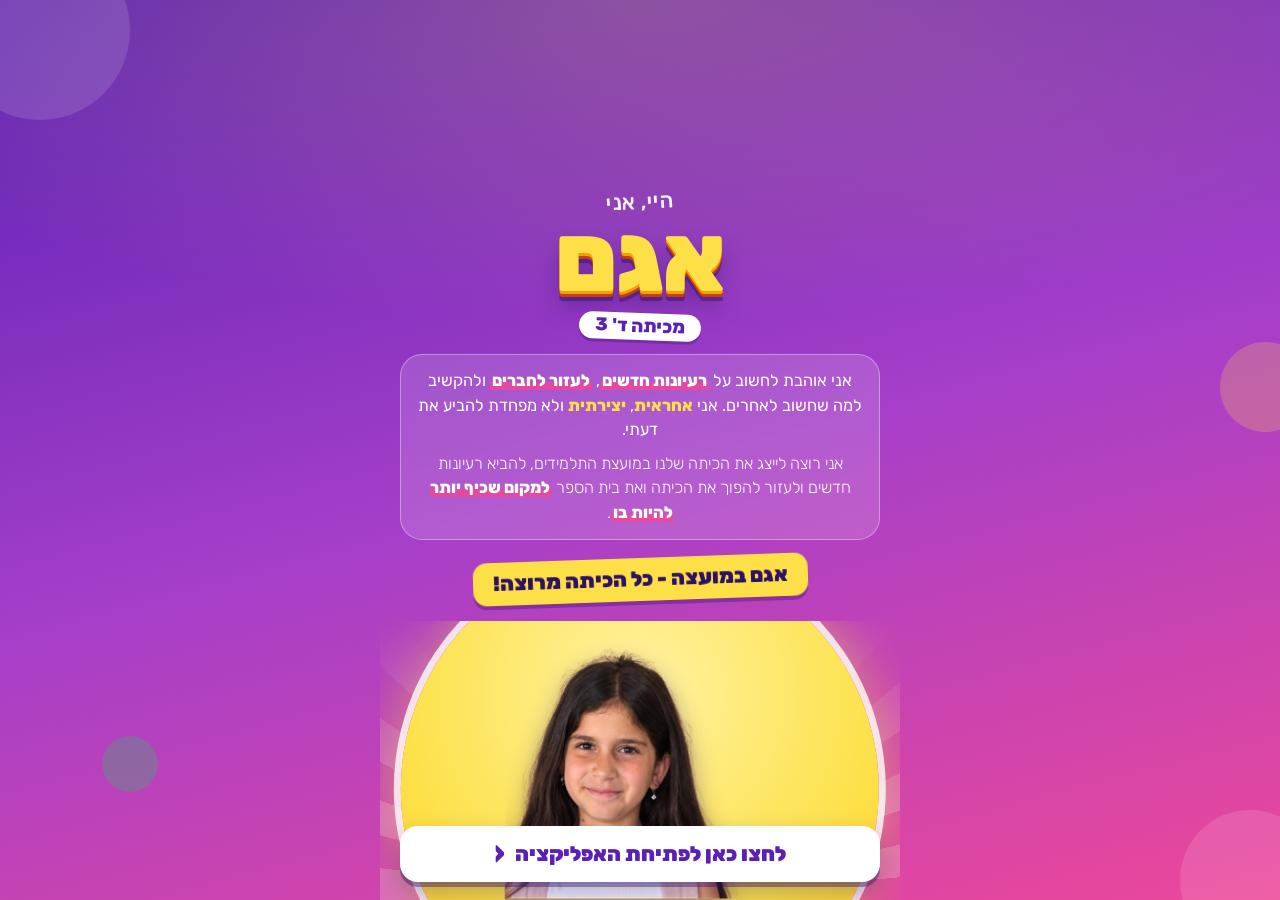
==== index.html @ 52e527fc "Intro screen with Agam's photo rising like a sun, bio text and open button; quiz: correct promise an" ====
<!doctype html>
<html lang="he" dir="rtl">
<head>
  <meta charset="utf-8">
  <meta name="viewport" content="width=device-width, initial-scale=1, viewport-fit=cover">
  <meta name="theme-color" content="#6d28d9">
  <title>אגם למועצה</title>
  <link rel="manifest" href="manifest.webmanifest">
  <link rel="icon" href="icons/icon-192.png">
  <link rel="apple-touch-icon" href="icons/apple-touch-icon.png">
  <link rel="preload" href="fonts/Rubik-subset.woff2" as="font" type="font/woff2" crossorigin>
  <meta name="apple-mobile-web-app-capable" content="yes">
  <meta name="mobile-web-app-capable" content="yes">
  <meta name="apple-mobile-web-app-title" content="אגם למועצה">
  <meta name="apple-mobile-web-app-status-bar-style" content="default">
  <link rel="stylesheet" href="css/style.css">
</head>
<body class="app">
  <canvas id="confetti" aria-hidden="true"></canvas>

  <section id="screen-intro" class="screen intro" hidden>
    <span class="bit b1"></span><span class="bit b2"></span><span class="bit b3"></span><span class="bit b4"></span>
    <div class="intro-inner">
      <h1 class="intro-title">
        <span class="hi">היי, אני</span>
        <span class="name">אגם</span>
        <span class="grade">מכיתה ד' 3</span>
      </h1>

      <div class="intro-card">
        <p>אני אוהבת לחשוב על <mark>רעיונות חדשים</mark>, <mark>לעזור לחברים</mark> ולהקשיב למה שחשוב לאחרים. אני <b>אחראית</b>, <b>יצירתית</b> ולא מפחדת להביע את דעתי.</p>
        <p>אני רוצה לייצג את הכיתה שלנו במועצת התלמידים, להביא רעיונות חדשים ולעזור להפוך את הכיתה ואת בית הספר <mark>למקום שכיף יותר להיות בו</mark>.</p>
      </div>

      <p class="intro-slogan">אגם במועצה - כל הכיתה מרוצה!</p>

      <div class="intro-stage">
        <img src="img/agam-cutout.png" alt="אגם" width="345" height="306">
        <a id="intro-go" class="intro-btn" href="#home">לחצו כאן לפתיחת האפליקציה</a>
      </div>
    </div>
  </section>

  <div id="screen-home" class="screen home">
  <header class="hero">
    <button id="mute" class="icon-btn" type="button" aria-label="צלילים" aria-pressed="false"></button>
    <img class="logo" src="img/agam-badge.png" width="140" height="140" alt="אגם">
    <h1>אגם למועצה!</h1>
    <p class="tagline">כל הכיתה מרוצה</p>
    <p class="class-name">ד3 יסמין</p>
  </header>


  <main class="home-main">
    <section class="card countdown" aria-live="polite">
      <div id="count-num" class="count-num">…</div>
      <div class="count-text">
        <div id="count-big" class="count-big"></div>
        <div id="count-small" class="count-small"></div>
      </div>
    </section>

    <nav class="menu" aria-label="תפריט">
      <a class="menu-btn m-green" href="game.html">
        <span class="tile t-green" data-icon="dice"></span>
        <span class="menu-title">משחק</span>
        <span class="menu-sub">גשם של רעיונות</span>
      </a>
      <a class="menu-btn m-yellow" href="#platform">
        <span class="tile t-yellow" data-icon="flag"></span>
        <span class="menu-title">התוכנית</span>
        <span class="menu-sub">מה אגם מבטיחה</span>
      </a>
      <a class="menu-btn m-purple" href="#quiz">
        <span class="tile t-purple" data-icon="target"></span>
        <span class="menu-title">חידון</span>
        <span class="menu-sub">כמה מכירים את אגם?</span>
      </a>
      <a class="menu-btn m-pink" href="#ideas">
        <span class="tile t-pink" data-icon="mail"></span>
        <span class="menu-title">הצעות</span>
        <span class="menu-sub">קופסת ההצעות</span>
      </a>
    </nav>

    <p id="install-text" class="install-hint"></p>
  </main>
  </div>

  <section id="screen-platform" class="screen" hidden>
    <div class="app-bar">
      <a class="back-btn" href="#home" aria-label="חזרה"></a>
      <h2>התוכנית של אגם</h2>
    </div>
    <div class="screen-body">
      <p class="hint center">יותר כיף, יותר רעיונות, יותר ביחד</p>
      <ul id="promises" class="promises"></ul>
    </div>
  </section>

  <section id="screen-quiz" class="screen" hidden>
    <div class="app-bar">
      <a class="back-btn" href="#home" aria-label="חזרה"></a>
      <h2>כמה מכירים את אגם?</h2>
    </div>
    <div class="screen-body">
      <div class="card"><div id="quiz"></div></div>
    </div>
  </section>

  <section id="screen-ideas" class="screen" hidden>
    <div class="app-bar">
      <a class="back-btn" href="#home" aria-label="חזרה"></a>
      <h2>קופסת ההצעות</h2>
    </div>
    <div class="screen-body">
      <div class="card" id="idea-box">
        <p class="hint">מה אגם תעשה בשבילך אם תיבחר?</p>

        <label class="label" for="idea-text">ההצעה שלך</label>
        <textarea id="idea-text" class="field" rows="3" maxlength="100" placeholder="כתבו כאן הצעה קצרה…"></textarea>

        <label class="label" for="idea-name">השם שלך (לא חובה)</label>
        <input id="idea-name" class="field" type="text" maxlength="20" autocomplete="off" placeholder="למשל: נועה">

        <button id="drop" class="btn btn-block" type="button">שימו בקופסה!</button>
      </div>

      <div class="card" id="saved-card" hidden>
        <div class="sec-head">
          <span class="tile t-green" data-icon="check"></span>
          <div>
            <h2>ההצעות שבקופסה</h2>
            <p class="hint">לחצו על חץ השליחה כדי לשלוח לאגם בוואטסאפ</p>
          </div>
        </div>
        <ul id="saved" class="saved"></ul>
      </div>
    </div>
  </section>

  <div id="toast" class="toast" role="status" aria-live="polite"></div>

  <script type="module" src="js/app.js"></script>
</body>
</html>
---- css/style.css ----
@font-face {
  font-family: "Rubik";
  src: url("../fonts/Rubik-subset.woff2") format("woff2");
  font-weight: 300 900;
  font-display: swap;
}

:root {
  --purple: #7c3aed;
  --purple-dark: #5b21b6;
  --purple-deep: #4c1d95;
  --pink: #ec4899;
  --yellow: #fde047;
  --green: #16a34a;
  --ink: #2e1065;
  --muted: #6b5b95;
  --bg: #f7f3ff;
  --card: #ffffff;
  --line: #e7dcfb;
  --soft: #f3ecff;
  --radius: 24px;
  --gap: 16px;
}

* { box-sizing: border-box; -webkit-tap-highlight-color: transparent; }

html, body { margin: 0; }
[hidden] { display: none !important; }

body {
  background: var(--bg);
  color: var(--ink);
  font-family: "Rubik", system-ui, -apple-system, "Segoe UI", "Arial Hebrew", Arial, sans-serif;
  font-size: 17px;
  line-height: 1.45;
  padding-bottom: env(safe-area-inset-bottom);
}

:focus-visible { outline: 3px solid var(--pink); outline-offset: 2px; }

#confetti {
  position: fixed;
  inset: 0;
  width: 100%;
  height: 100%;
  pointer-events: none;
  z-index: 50;
}

/* ---------- Hero ---------- */
.hero {
  position: relative;
  overflow: hidden;
  text-align: center;
  color: #fff;
  background: linear-gradient(155deg, #6d28d9 0%, #a63fc9 55%, #ec4899 100%);
  padding: calc(env(safe-area-inset-top) + 2.2dvh) 16px 3.2dvh;
  border-radius: 0 0 40px 40px;
}
.hero::before, .hero::after {
  content: "";
  position: absolute;
  border-radius: 50%;
  background: rgba(255, 255, 255, .1);
  pointer-events: none;
}
.hero::before { width: 220px; height: 220px; top: -80px; inset-inline-end: -60px; }
.hero::after { width: 140px; height: 140px; bottom: -50px; inset-inline-start: -40px; }
.hero > * { position: relative; z-index: 1; }

.logo {
  width: clamp(64px, 17dvh, 160px);
  height: clamp(64px, 17dvh, 160px);
  filter: drop-shadow(0 8px 14px rgba(46, 16, 101, .35));
  animation: bob 3s ease-in-out infinite;
}
@keyframes bob { 50% { transform: translateY(-6px); } }

.hero h1 { margin: 1dvh 0 0; font-size: clamp(1.8rem, 5.2dvh, 2.8rem); line-height: 1.1; font-weight: 900; letter-spacing: -.5px; text-shadow: 0 3px 0 rgba(46, 16, 101, .25); }
.tagline {
  display: inline-block;
  margin: 1dvh 0 0;
  padding: .5dvh 18px;
  border-radius: 99px;
  background: var(--yellow);
  color: var(--ink);
  font-size: clamp(.95rem, 2.6dvh, 1.3rem);
  font-weight: 800;
  box-shadow: 0 3px 0 rgba(46, 16, 101, .25);
}
.class-name { margin: 1dvh 0 0; font-size: clamp(.9rem, 2.2dvh, 1.1rem); font-weight: 600; opacity: .95; letter-spacing: .3px; }

.icon-btn {
  position: absolute;
  top: calc(env(safe-area-inset-top) + 12px);
  inset-inline-start: 12px;
  z-index: 2;
  display: grid;
  place-items: center;
  width: 48px; height: 48px;
  padding: 0;
  border: 0; border-radius: 50%;
  background: rgba(255, 255, 255, .2);
  color: #fff;
  cursor: pointer;
}

/* ---------- Layout + cards ---------- */
main { max-width: 560px; margin: 0 auto; padding: var(--gap); display: grid; gap: var(--gap); }

.card {
  background: var(--card);
  border: 1.5px solid var(--line);
  border-radius: var(--radius);
  padding: 20px 18px;
  box-shadow: 0 10px 26px rgba(109, 40, 217, .08);
}

.sec-head { display: flex; align-items: center; gap: 12px; margin-bottom: 14px; }
.sec-head h2 { margin: 0; font-size: 1.2rem; font-weight: 800; line-height: 1.2; }
.hint { margin: 2px 0 0; font-size: .92rem; color: var(--muted); }
.hint.center { text-align: center; }

.tile {
  flex: none;
  display: grid;
  place-items: center;
  width: 48px; height: 48px;
  border-radius: 15px;
  color: #fff;
}
.t-purple { background: linear-gradient(135deg, #8b5cf6, #6d28d9); }
.t-pink { background: linear-gradient(135deg, #f472b6, #db2777); }
.t-green { background: linear-gradient(135deg, #4ade80, #16a34a); }
.t-yellow { background: linear-gradient(135deg, #fde047, #f59e0b); color: var(--ink); }

/* ---------- Countdown ---------- */
.countdown { display: flex; align-items: center; gap: 16px; padding: 16px 18px; }
.count-num {
  flex: none;
  display: grid;
  place-items: center;
  min-width: 84px; height: 84px;
  padding: 0 10px;
  border-radius: 22px;
  background: linear-gradient(135deg, #fde047, #fbbf24);
  color: var(--ink);
  font-size: 2.6rem;
  font-weight: 900;
  box-shadow: 0 5px 0 #d97706;
}
.count-big { font-size: 1.3rem; font-weight: 800; line-height: 1.2; }
.count-small { margin-top: 2px; color: var(--muted); font-weight: 500; }

/* ---------- Platform ---------- */
.promises { list-style: none; margin: 0; padding: 0; display: grid; gap: 12px; counter-reset: p; }
.promises li {
  display: flex;
  gap: 12px;
  padding: 14px 12px;
  border: 1.5px solid var(--line);
  border-radius: 18px;
  background: #fcfaff;
}
.promises .tile { width: 44px; height: 44px; border-radius: 14px; }
.promises h3 { margin: 0; font-size: 1.05rem; font-weight: 800; line-height: 1.25; }
.promises p { margin: 3px 0 0; font-size: .95rem; color: var(--muted); }
.promise-cta {
  display: inline-flex;
  align-items: center;
  min-height: 48px;
  margin-top: 6px;
  padding: 0 18px;
  border: 0;
  border-radius: 99px;
  background: var(--soft);
  color: var(--purple-dark);
  font: inherit;
  font-weight: 700;
  cursor: pointer;
}

/* ---------- Forms + buttons ---------- */
.label { display: block; margin: 14px 0 6px; font-weight: 700; font-size: .95rem; }

.field {
  width: 100%;
  min-height: 52px;
  padding: 12px 14px;
  border: 2px solid var(--line);
  border-radius: 16px;
  background: #fcfaff;
  color: var(--ink);
  font: inherit;
}
.field::placeholder { color: #a99bcc; }
.field:focus { outline: none; border-color: var(--purple); background: #fff; box-shadow: 0 0 0 4px rgba(124, 58, 237, .15); }
textarea.field { resize: vertical; }

.btn {
  display: inline-flex;
  align-items: center;
  justify-content: center;
  gap: 8px;
  min-height: 52px;
  padding: 10px 20px;
  border: 0;
  border-radius: 16px;
  background: linear-gradient(180deg, #8b5cf6, var(--purple));
  color: #fff;
  font: inherit;
  font-weight: 700;
  cursor: pointer;
  box-shadow: 0 4px 0 var(--purple-deep);
  transition: transform .08s, box-shadow .08s;
}
a.btn { text-decoration: none; }
.btn svg { width: 22px; height: 22px; flex: none; }
.btn:active { transform: translateY(3px); box-shadow: 0 1px 0 var(--purple-deep); }
.btn-block { width: 100%; margin-top: 18px; font-size: 1.15rem; }
.btn-wa { background: linear-gradient(180deg, #22c55e, var(--green)); box-shadow: 0 4px 0 #166534; }
.btn-wa:active { box-shadow: 0 1px 0 #166534; }
.btn-light { background: var(--soft); color: var(--purple-dark); box-shadow: 0 4px 0 #d8c8f7; }
.btn-light:active { box-shadow: 0 1px 0 #d8c8f7; }
.btn.pop { animation: pop .4s ease; }
@keyframes pop { 40% { transform: scale(1.04); } }

.actions { display: flex; flex-wrap: wrap; gap: 10px; margin-top: 16px; }
.actions .btn { flex: 1 1 130px; }
.actions .btn-wa { flex-basis: 100%; order: -1; }

/* ---------- Quiz ---------- */
.big-emoji { text-align: center; font-size: 4rem; line-height: 1.2; }

.step-label { text-align: center; font-size: .9rem; font-weight: 600; color: var(--muted); }
.progress { display: flex; gap: 6px; margin: 8px 0 18px; }
.seg { flex: 1; height: 8px; border-radius: 99px; background: #ece4fb; }
.seg.done { background: var(--purple); }
.seg.now { background: var(--pink); }

.q-text { font-size: 1.35rem; font-weight: 800; text-align: center; line-height: 1.3; margin: 0 0 16px; }

.answers { display: grid; grid-template-columns: 1fr 1fr; gap: 10px; }
.answer {
  display: flex;
  flex-direction: column;
  align-items: center;
  justify-content: center;
  gap: 4px;
  min-height: 104px;
  padding: 10px 8px;
  border: 2px solid var(--line);
  border-radius: 20px;
  background: #fcfaff;
  color: var(--ink);
  font: inherit;
  cursor: pointer;
  transition: transform .1s, background .15s, border-color .15s;
}
.answer:active:not(:disabled) { transform: scale(.96); border-color: var(--purple); }
.answer-emoji { font-size: 2.2rem; line-height: 1.1; }
.answer-text { font-size: .98rem; font-weight: 700; line-height: 1.2; text-align: center; }
.answer:disabled { cursor: default; }
.answer:disabled:not(.right):not(.wrong):not(.picked) { opacity: .55; }
.answer.right { background: #dcfce7; border-color: #16a34a; color: #14532d; }
.answer.wrong { background: #fee2e2; border-color: #dc2626; color: #7f1d1d; }
.answer.picked { background: var(--soft); border-color: var(--purple); color: var(--purple-dark); }

/* ---------- Saved suggestions ---------- */
.saved { list-style: none; margin: 0; padding: 0; display: grid; gap: 10px; }
.saved li {
  display: flex;
  align-items: center;
  gap: 8px;
  padding: 10px 12px;
  border: 1.5px solid var(--line);
  border-radius: 16px;
  background: #fcfaff;
}
.saved .txt { flex: 1; font-weight: 600; overflow-wrap: anywhere; }
.sent-tag {
  display: inline-block;
  margin-inline-start: 8px;
  padding: 1px 10px;
  border-radius: 99px;
  background: #dcfce7;
  color: #166534;
  font-size: .78rem;
  font-weight: 700;
  vertical-align: middle;
}
.row-btn {
  display: grid;
  place-items: center;
  flex: none;
  width: 48px; height: 48px;
  padding: 0;
  border: 1.5px solid var(--line);
  border-radius: 14px;
  background: #fff;
  color: var(--muted);
  cursor: pointer;
}
.row-btn.send { color: var(--green); }
.row-btn:active { background: var(--soft); }


.toast {
  position: fixed;
  bottom: calc(env(safe-area-inset-bottom) + 20px);
  left: 50%;
  width: max-content;
  max-width: calc(100% - 32px);
  transform: translate(-50%, 30px);
  background: var(--ink);
  color: #fff;
  padding: 12px 20px;
  border-radius: 99px;
  font-weight: 600;
  text-align: center;
  opacity: 0;
  pointer-events: none;
  transition: .25s;
  z-index: 60;
}
.toast.show { opacity: 1; transform: translate(-50%, 0); }

@media (prefers-reduced-motion: reduce) {
  .logo, .btn.pop { animation: none; }
  * { transition: none !important; }
}

/* ---------- App screens ---------- */
#screen-home, #screen-platform, #screen-quiz, #screen-ideas { min-height: 100dvh; display: flex; flex-direction: column; }
.screen.home { position: fixed; inset: 0; min-height: 0; overflow: hidden; }
body.app { padding-bottom: 0; }
html:has(body.app) { overscroll-behavior: none; }
.app .screen-body { padding-bottom: calc(env(safe-area-inset-bottom) + var(--gap)); }
.screen.home .hero { flex: none; }
.home-main { flex: 1; min-height: 0; display: flex; flex-direction: column; width: 100%; max-width: 640px; margin: 0 auto; gap: 2dvh; padding: 2dvh var(--gap) calc(env(safe-area-inset-bottom) + 2dvh); }
.home-main .countdown { flex: none; padding: 1.5dvh 18px; }
.home-main .count-num { min-width: clamp(56px, 10dvh, 96px); height: clamp(56px, 10dvh, 96px); font-size: clamp(1.8rem, 5.5dvh, 3rem); }
.home-main .count-big { font-size: clamp(1.05rem, 2.8dvh, 1.5rem); }
.home-main .count-small { font-size: clamp(.85rem, 2.1dvh, 1.1rem); }

.menu { flex: 1; min-height: 0; display: grid; grid-template-columns: 1fr 1fr; grid-auto-rows: minmax(0, 1fr); gap: 2dvh var(--gap); }
.menu-btn {
  display: flex;
  flex-direction: column;
  align-items: center;
  justify-content: center;
  gap: 0;
  min-height: 0;
  padding: 6px;
  container-type: size;
  overflow: hidden;
  border-radius: var(--radius);
  background: var(--card);
  border: 2px solid var(--line);
  color: var(--ink);
  text-align: center;
  text-decoration: none;
  box-shadow: 0 6px 0 var(--line);
  transition: transform .08s, box-shadow .08s;
}
.menu-btn:active { transform: translateY(5px); box-shadow: 0 1px 0 var(--line); }
.menu-btn .tile { width: min(42cqh, 70cqw); height: min(42cqh, 70cqw); border-radius: 22%; margin-bottom: 3cqh; }
.menu-btn .tile svg { width: 55%; height: 55%; }
.menu-title { font-size: min(18cqh, 1.6rem); font-weight: 900; line-height: 1.1; }
.menu-sub { margin-top: 1.5cqh; font-size: min(11cqh, .95rem); color: var(--muted); font-weight: 500; }
.install-hint { flex: none; margin: 0; text-align: center; font-size: clamp(.72rem, 1.8dvh, .9rem); color: var(--muted); }
.install-hint:empty { display: none; }

.app-bar {
  position: sticky;
  top: 0;
  z-index: 5;
  display: flex;
  align-items: center;
  gap: 12px;
  padding: calc(env(safe-area-inset-top) + 10px) 14px 12px;
  background: linear-gradient(155deg, #6d28d9, #a63fc9);
  color: #fff;
  border-radius: 0 0 24px 24px;
}
.app-bar h2 { margin: 0; font-size: 1.25rem; font-weight: 800; }
.back-btn {
  display: grid;
  place-items: center;
  flex: none;
  width: 48px; height: 48px;
  border-radius: 50%;
  background: rgba(255, 255, 255, .22);
  color: #fff;
  text-decoration: none;
  font-size: 1.6rem;
  font-weight: 700;
}
.back-btn::before { content: "→"; }
.back-btn:active { background: rgba(255, 255, 255, .4); }
.screen-body { width: 100%; max-width: 560px; margin: 0 auto; padding: var(--gap); display: grid; gap: var(--gap); align-content: start; }

/* טלפון על הצד: אגם בצד אחד, התפריט בצד השני */
@media (orientation: landscape) and (max-height: 560px) {
  .screen.home { flex-direction: row; }
  .screen.home .hero {
    flex: 0 0 38%;
    display: flex;
    flex-direction: column;
    align-items: center;
    justify-content: center;
    padding: calc(env(safe-area-inset-top) + 1dvh) 12px 1dvh;
    border-radius: 40px 0 0 40px;
  }
  .screen.home .logo { width: clamp(64px, 38dvh, 160px); height: clamp(64px, 38dvh, 160px); }
  .home-main { max-width: none; flex: 1; padding-inline: var(--gap); }
}

/* ---------- Intro ---------- */
.intro {
  position: fixed;
  inset: 0;
  display: block;
  overflow: hidden;
  color: #fff;
  background:
    radial-gradient(120% 60% at 50% 0%, rgba(253, 224, 71, .22), transparent 60%),
    linear-gradient(165deg, #5b21b6 0%, #a63fc9 52%, #ec4899 100%);
}
.intro .bit { position: absolute; border-radius: 50%; background: rgba(255, 255, 255, .12); pointer-events: none; animation: drift 9s ease-in-out infinite; }
.intro .b1 { width: 180px; height: 180px; top: -60px; inset-inline-end: -50px; }
.intro .b2 { width: 90px; height: 90px; top: 38%; inset-inline-start: -30px; animation-delay: -3s; background: rgba(253, 224, 71, .22); }
.intro .b3 { width: 56px; height: 56px; bottom: 12%; inset-inline-end: 8%; animation-delay: -5s; background: rgba(34, 197, 94, .28); }
.intro .b4 { width: 140px; height: 140px; bottom: -50px; inset-inline-start: -40px; animation-delay: -1s; }
@keyframes drift { 50% { transform: translateY(-14px) scale(1.05); } }

.intro-inner {
  position: relative;
  height: 100%;
  overflow-y: auto;
  max-width: 520px;
  margin: 0 auto;
  padding: calc(env(safe-area-inset-top) + 2dvh) 20px 0;
  display: flex;
  flex-direction: column;
  align-items: center;
  gap: 1.6dvh;
  text-align: center;
}
.intro-inner > :first-child { margin-top: auto; }
.intro-inner > :last-child { margin-bottom: 0; }
.intro-inner > * { animation: rise .7s cubic-bezier(.2, .9, .3, 1) both; }
.intro-title { animation-delay: .15s; }
.intro-card { animation-delay: .3s; }
.intro-slogan { animation-delay: .45s; }
.intro-stage { animation-delay: .6s; }
@keyframes rise { from { opacity: 0; transform: translateY(18px); } }

.intro-title { margin: 0; display: grid; justify-items: center; line-height: 1; }
.intro-title .hi { font-size: clamp(1rem, 2.8dvh, 1.35rem); font-weight: 500; letter-spacing: .5px; opacity: .95; transform: rotate(-3deg); }
.intro-title .name {
  font-size: clamp(3.4rem, 11dvh, 6rem);
  font-weight: 900;
  line-height: .95;
  color: var(--yellow);
  letter-spacing: -2px;
  text-shadow: 0 3px 0 #f59e0b, 0 6px 0 #c2410c, 0 10px 0 rgba(46, 16, 101, .45), 0 16px 22px rgba(46, 16, 101, .35);
  animation: pop-in .9s cubic-bezier(.2, 1.6, .4, 1) .2s both;
}
@keyframes pop-in { from { opacity: 0; transform: scale(.5) rotate(-8deg); } }
.intro-title .grade {
  margin-top: 1dvh;
  padding: .45dvh 16px;
  border-radius: 99px;
  background: #fff;
  color: var(--purple-dark);
  font-size: clamp(.9rem, 2.4dvh, 1.15rem);
  font-weight: 800;
  transform: rotate(2deg);
  box-shadow: 0 3px 0 rgba(46, 16, 101, .3);
}

.intro-card {
  padding: 1.6dvh 16px;
  border-radius: 22px;
  background: rgba(255, 255, 255, .15);
  border: 1.5px solid rgba(255, 255, 255, .35);
  backdrop-filter: blur(6px);
  -webkit-backdrop-filter: blur(6px);
}
.intro-card p { margin: 0; font-size: clamp(.82rem, 2.15dvh, 1.02rem); line-height: 1.5; font-weight: 400; }
.intro-card p + p { margin-top: 1dvh; font-weight: 300; }
.intro-card b { font-weight: 800; color: var(--yellow); }
.intro-card mark {
  color: #fff;
  font-weight: 800;
  background: linear-gradient(transparent 58%, rgba(236, 72, 153, .85) 58%);
  padding: 0 2px;
}

.intro-slogan {
  margin: .4dvh 0 0;
  padding: 1dvh 20px;
  background: var(--yellow);
  color: var(--ink);
  font-size: clamp(.95rem, 2.3dvh, 1.3rem);
  font-weight: 900;
  line-height: 1.2;
  text-wrap: balance;
  border-radius: 14px;
  transform: rotate(-2deg);
  box-shadow: 0 4px 0 rgba(46, 16, 101, .35);
}

.intro-stage {
  position: relative;
  flex: none;
  width: calc(100% + 40px);
  height: clamp(170px, 31dvh, 300px);
  margin-top: .6dvh;
  overflow: hidden;
}
/* קרני שמש שפורשות מאחורי אגם */
.intro-stage::before {
  content: "";
  position: absolute;
  inset: 0;
  background: repeating-conic-gradient(from -90deg at 50% 100%, rgba(255, 255, 255, .2) 0 7deg, transparent 7deg 14deg);
  -webkit-mask: linear-gradient(to top, #000 30%, transparent);
  mask: linear-gradient(to top, #000 30%, transparent);
  pointer-events: none;
}
/* השמש עולה מקצה המסך */
.intro-stage::after {
  content: "";
  position: absolute;
  left: 50%;
  bottom: -46%;
  width: min(92%, 120dvh);
  aspect-ratio: 1;
  transform: translateX(-50%);
  border-radius: 50%;
  background: radial-gradient(circle at 50% 30%, #fff3a3, #fde047 60%, #fbbf24);
  box-shadow: 0 0 0 7px rgba(255, 255, 255, .8), 0 0 60px rgba(253, 224, 71, .6);
  pointer-events: none;
}
.intro-stage img {
  position: absolute;
  z-index: 1;
  left: 50%;
  bottom: 0;
  height: 100%;
  width: auto;
  transform: translateX(-50%);
  clip-path: inset(0 0 0 7%);
  filter: drop-shadow(0 8px 12px rgba(46, 16, 101, .4));
}

.intro-btn {
  position: absolute;
  z-index: 2;
  inset-inline: 20px;
  bottom: calc(env(safe-area-inset-bottom) + 2dvh);
  display: flex;
  align-items: center;
  justify-content: center;
  min-height: 56px;
  padding: 10px 20px;
  border-radius: 18px;
  background: #fff;
  color: var(--purple-dark);
  font-size: clamp(1.05rem, 2.8dvh, 1.3rem);
  font-weight: 900;
  text-decoration: none;
  box-shadow: 0 5px 0 rgba(46, 16, 101, .4), 0 12px 24px rgba(46, 16, 101, .3);
  transition: transform .08s, box-shadow .08s;
}
.intro-btn::after { content: "‹"; margin-inline-start: 10px; font-size: 1.5em; line-height: 1; animation: nudge 1.2s ease-in-out infinite; }
@keyframes nudge { 50% { transform: translateX(-6px); } }
.intro-btn:active { transform: translateY(4px); box-shadow: 0 1px 0 rgba(46, 16, 101, .4); }

@media (prefers-reduced-motion: reduce) {
  .intro .bit, .intro-btn::after, .intro-inner > *, .intro-title .name { animation: none; }
}
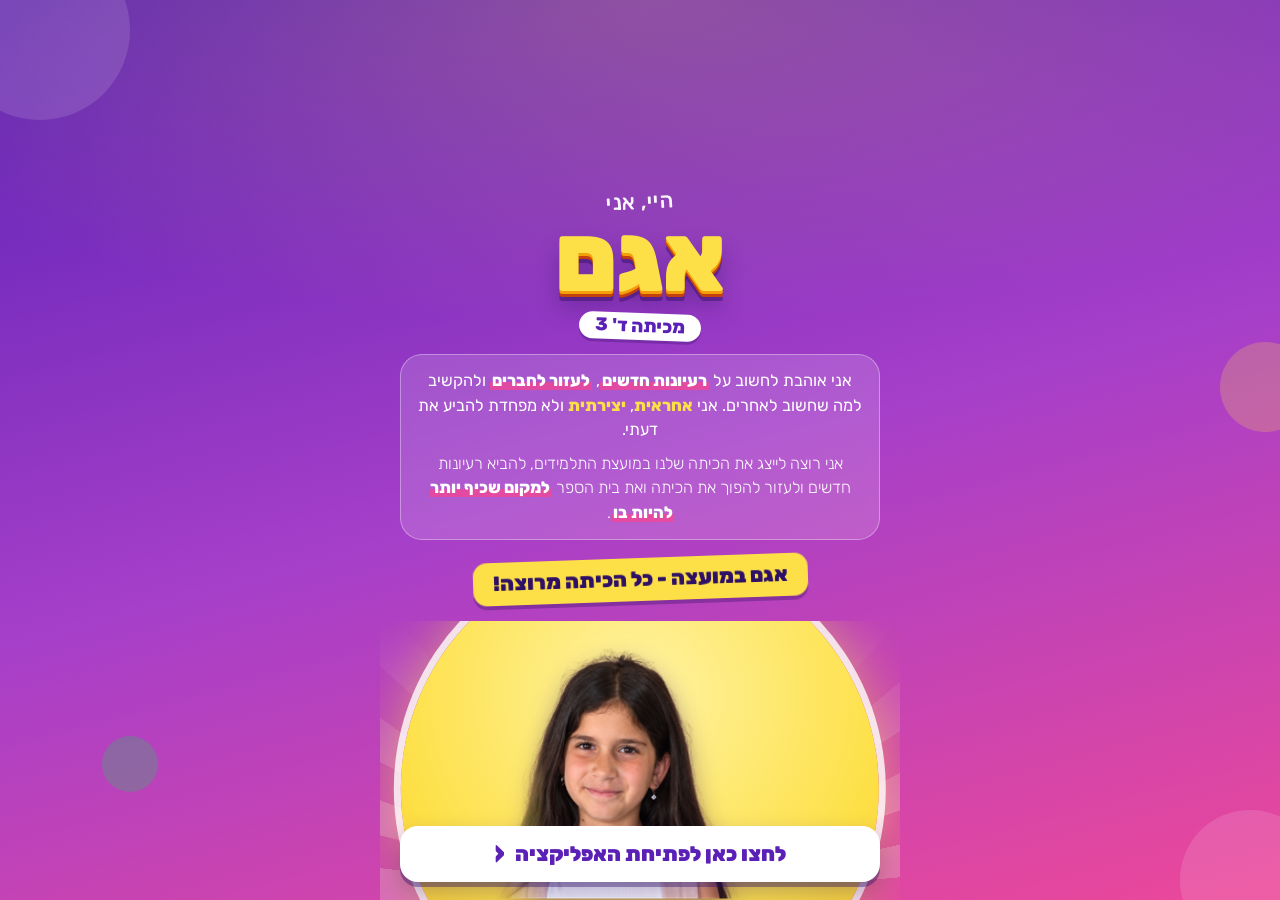
==== commit 0336b217: "Quiz: Agam rises from the bottom with sun and a speech bubble that reacts to answers; soften photo e" ====
--- a/index.html
+++ b/index.html
@@ -106,6 +106,10 @@
     <div class="screen-body">
       <div class="card"><div id="quiz"></div></div>
     </div>
+    <div class="peek-stage">
+      <p id="quiz-bubble" class="bubble">בהצלחה! 💜</p>
+      <img src="img/agam-cutout.png" alt="" width="345" height="306">
+    </div>
   </section>
 
   <section id="screen-ideas" class="screen" hidden>
--- a/css/style.css
+++ b/css/style.css
@@ -521,7 +521,7 @@
   overflow: hidden;
 }
 /* קרני שמש שפורשות מאחורי אגם */
-.intro-stage::before {
+.intro-stage::before, .peek-stage::before {
   content: "";
   position: absolute;
   inset: 0;
@@ -531,7 +531,7 @@
   pointer-events: none;
 }
 /* השמש עולה מקצה המסך */
-.intro-stage::after {
+.intro-stage::after, .peek-stage::after {
   content: "";
   position: absolute;
   left: 50%;
@@ -544,7 +544,7 @@
   box-shadow: 0 0 0 7px rgba(255, 255, 255, .8), 0 0 60px rgba(253, 224, 71, .6);
   pointer-events: none;
 }
-.intro-stage img {
+.intro-stage img, .peek-stage img {
   position: absolute;
   z-index: 1;
   left: 50%;
@@ -552,7 +552,8 @@
   height: 100%;
   width: auto;
   transform: translateX(-50%);
-  clip-path: inset(0 0 0 7%);
+  -webkit-mask-image: linear-gradient(to right, transparent 4%, #000 20%);
+  mask-image: linear-gradient(to right, transparent 4%, #000 20%);
   filter: drop-shadow(0 8px 12px rgba(46, 16, 101, .4));
 }
 
@@ -582,3 +583,51 @@
 @media (prefers-reduced-motion: reduce) {
   .intro .bit, .intro-btn::after, .intro-inner > *, .intro-title .name { animation: none; }
 }
+
+/* ---------- אגם מציצה מתחתית החידון ---------- */
+#screen-quiz .screen-body { flex: none; }
+.peek-stage {
+  position: relative;
+  flex: none;
+  width: 100%;
+  height: clamp(130px, 22dvh, 230px);
+  margin-top: auto;
+  overflow: hidden;
+  pointer-events: none;
+}
+.bubble {
+  position: absolute;
+  z-index: 3;
+  top: 10%;
+  inset-inline-end: 6%;
+  max-width: 44%;
+  margin: 0;
+  padding: 8px 14px;
+  border-radius: 18px;
+  background: #fff;
+  color: var(--purple-dark);
+  font-size: clamp(.9rem, 2.3dvh, 1.1rem);
+  font-weight: 800;
+  line-height: 1.2;
+  text-align: center;
+  transform: rotate(-3deg);
+  box-shadow: 0 4px 0 rgba(46, 16, 101, .25);
+}
+.bubble::after {
+  content: "";
+  position: absolute;
+  bottom: -9px;
+  inset-inline-start: 24%;
+  border: 9px solid transparent;
+  border-bottom: 0;
+  border-top-color: #fff;
+}
+.bubble.say { animation: say .45s cubic-bezier(.2, 1.6, .4, 1); }
+@keyframes say { from { transform: rotate(-3deg) scale(.6); opacity: 0; } }
+@media (prefers-reduced-motion: reduce) { .bubble.say { animation: none; } }
+
+/* החידון: שמש בגודל יחסי לגובה, וקרניים סגולות על רקע בהיר */
+.peek-stage::after { bottom: -70%; width: auto; height: 160%; }
+.peek-stage::before {
+  background: repeating-conic-gradient(from -90deg at 50% 100%, rgba(124, 58, 237, .13) 0 7deg, transparent 7deg 14deg);
+}
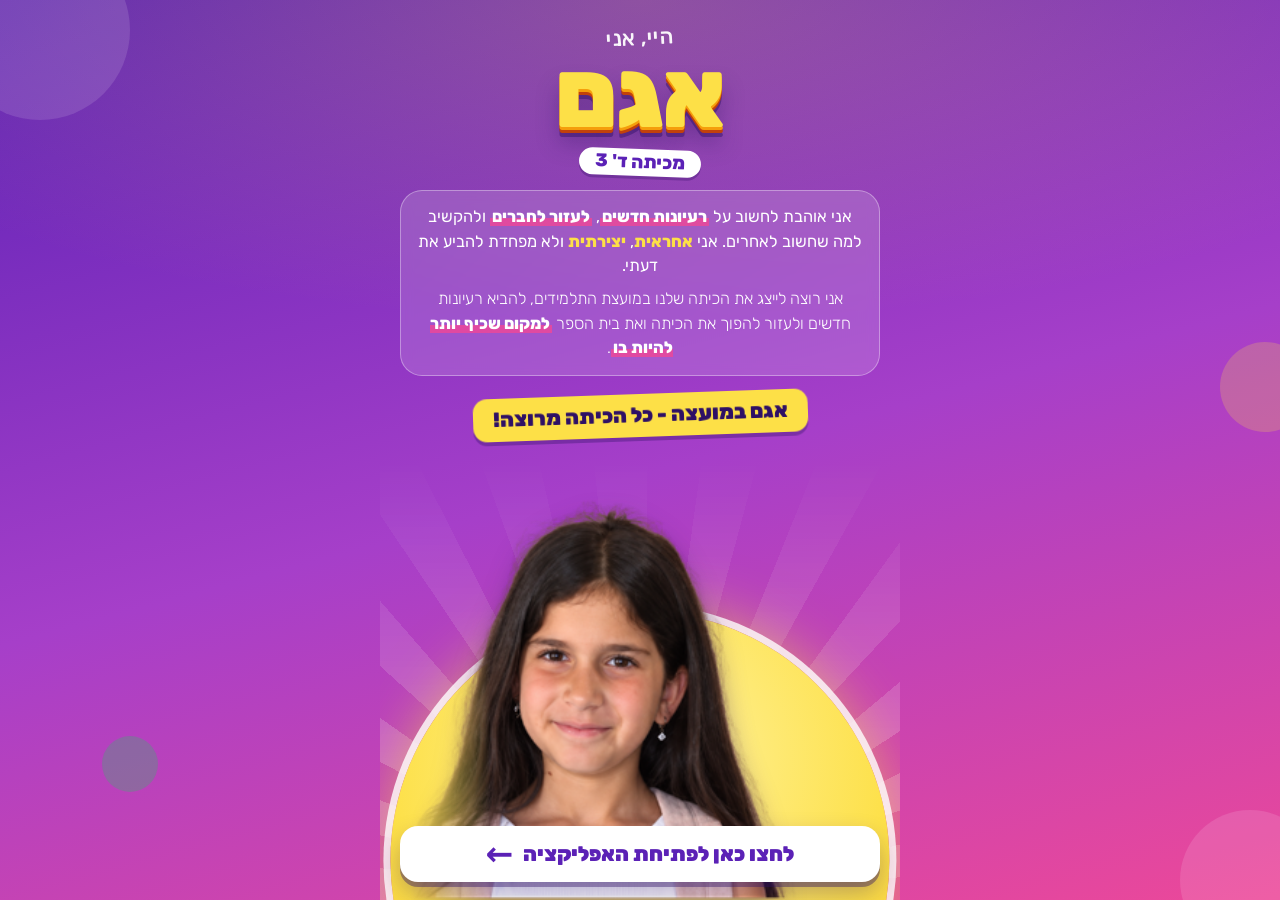
==== commit 382a2973: "Platform: accordions closed by default with an animated 'tap to open' banner, colorful cards and wig" ====
--- a/index.html
+++ b/index.html
@@ -63,8 +63,8 @@
     <nav class="menu" aria-label="תפריט">
       <a class="menu-btn m-green" href="game.html">
         <span class="tile t-green" data-icon="dice"></span>
-        <span class="menu-title">משחק</span>
-        <span class="menu-sub">גשם של רעיונות</span>
+        <span class="menu-title">משחקים</span>
+        <span class="menu-sub">בחרו משחק</span>
       </a>
       <a class="menu-btn m-yellow" href="#platform">
         <span class="tile t-yellow" data-icon="flag"></span>
@@ -93,8 +93,14 @@
       <h2>התוכנית של אגם</h2>
     </div>
     <div class="screen-body">
-      <p class="hint center">יותר כיף, יותר רעיונות, יותר ביחד</p>
-      <ul id="promises" class="promises"></ul>
+      <p id="platform-intro" class="platform-intro"></p>
+      <div id="platform-hint" class="tap-hint" aria-hidden="true">
+        <span class="finger">👇</span>
+        <span class="tap-text">לחצו לפתיחה</span>
+        <span class="finger f2">👇</span>
+        <i class="tsp t1">✨</i><i class="tsp t2">⭐</i><i class="tsp t3">✨</i>
+      </div>
+      <div id="promises" class="cats all-closed"></div>
     </div>
   </section>
 
@@ -117,27 +123,26 @@
       <a class="back-btn" href="#home" aria-label="חזרה"></a>
       <h2>קופסת ההצעות</h2>
     </div>
-    <div class="screen-body">
-      <div class="card" id="idea-box">
-        <p class="hint">מה אגם תעשה בשבילך אם תיבחר?</p>
+    <div class="ideas-body">
+      <div class="idea-hero">
+        <i class="note n1"></i><i class="note n2"></i><i class="note n3"></i><i class="note n4"></i><i class="note n5"></i><i class="note n6"></i>
+        <div id="idea-pic" class="idea-pic">
+          <i class="glow"></i>
+          <img src="img/agam-ideas.webp" alt="אגם מחזיקה קופסת רעיונות" width="900" height="733">
+          <span class="sp s1">✨</span><span class="sp s2">⭐</span><span class="sp s3">✨</span><span class="sp s4">💡</span><span class="sp s5">⭐</span>
+        </div>
+      </div>
 
-        <label class="label" for="idea-text">ההצעה שלך</label>
-        <textarea id="idea-text" class="field" rows="3" maxlength="100" placeholder="כתבו כאן הצעה קצרה…"></textarea>
-
-        <label class="label" for="idea-name">השם שלך (לא חובה)</label>
-        <input id="idea-name" class="field" type="text" maxlength="20" autocomplete="off" placeholder="למשל: נועה">
-
+      <div class="card idea-form" id="idea-box">
+        <label class="sr-only" for="idea-text">ההצעה שלך</label>
+        <textarea id="idea-text" class="field" rows="2" maxlength="100" placeholder="מה אגם תעשה בשבילך אם תיבחר? כתבו רעיון קצר…"></textarea>
+        <label class="sr-only" for="idea-name">השם שלך (לא חובה)</label>
+        <input id="idea-name" class="field" type="text" maxlength="20" autocomplete="off" placeholder="השם שלך (לא חובה)">
         <button id="drop" class="btn btn-block" type="button">שימו בקופסה!</button>
       </div>
 
-      <div class="card" id="saved-card" hidden>
-        <div class="sec-head">
-          <span class="tile t-green" data-icon="check"></span>
-          <div>
-            <h2>ההצעות שבקופסה</h2>
-            <p class="hint">לחצו על חץ השליחה כדי לשלוח לאגם בוואטסאפ</p>
-          </div>
-        </div>
+      <div class="card idea-saved" id="saved-card" hidden>
+        <p class="saved-title">ההצעות שבקופסה <small>(חץ = שליחה לאגם בוואטסאפ)</small></p>
         <ul id="saved" class="saved"></ul>
       </div>
     </div>
--- a/css/style.css
+++ b/css/style.css
@@ -440,15 +440,14 @@
   overflow-y: auto;
   max-width: 520px;
   margin: 0 auto;
-  padding: calc(env(safe-area-inset-top) + 2dvh) 20px 0;
+  padding: calc(env(safe-area-inset-top) + 3dvh) 20px 0;
   display: flex;
   flex-direction: column;
   align-items: center;
+  justify-content: space-between;
   gap: 1.6dvh;
   text-align: center;
 }
-.intro-inner > :first-child { margin-top: auto; }
-.intro-inner > :last-child { margin-bottom: 0; }
 .intro-inner > * { animation: rise .7s cubic-bezier(.2, .9, .3, 1) both; }
 .intro-title { animation-delay: .15s; }
 .intro-card { animation-delay: .3s; }
@@ -514,11 +513,12 @@
 
 .intro-stage {
   position: relative;
-  flex: none;
+  flex: 1 1 clamp(170px, 31dvh, 300px);
   width: calc(100% + 40px);
-  height: clamp(170px, 31dvh, 300px);
+  max-height: min(88vw, 460px); /* עד הגובה שבו התמונה עדיין נכנסת לרוחב */
   margin-top: .6dvh;
   overflow: hidden;
+  container-type: size;
 }
 /* קרני שמש שפורשות מאחורי אגם */
 .intro-stage::before, .peek-stage::before {
@@ -576,7 +576,7 @@
   box-shadow: 0 5px 0 rgba(46, 16, 101, .4), 0 12px 24px rgba(46, 16, 101, .3);
   transition: transform .08s, box-shadow .08s;
 }
-.intro-btn::after { content: "‹"; margin-inline-start: 10px; font-size: 1.5em; line-height: 1; animation: nudge 1.2s ease-in-out infinite; }
+.intro-btn::after { content: "\2190"; margin-inline-start: 10px; font-size: 1.6em; font-weight: 900; line-height: 1; animation: nudge 1.2s ease-in-out infinite; }
 @keyframes nudge { 50% { transform: translateX(-6px); } }
 .intro-btn:active { transform: translateY(4px); box-shadow: 0 1px 0 rgba(46, 16, 101, .4); }
 
@@ -631,3 +631,226 @@
 .peek-stage::before {
   background: repeating-conic-gradient(from -90deg at 50% 100%, rgba(124, 58, 237, .13) 0 7deg, transparent 7deg 14deg);
 }
+
+/* ---------- המצע ---------- */
+.platform-intro { margin: 0; padding: 14px 16px; border-radius: 20px; background: var(--soft); color: var(--purple-dark); font-weight: 600; line-height: 1.5; text-align: center; }
+.cats { display: grid; gap: 12px; }
+.cat { background: var(--card); border: 1.5px solid var(--line); border-radius: 22px; box-shadow: 0 8px 20px rgba(109, 40, 217, .07); overflow: hidden; }
+.cat summary { display: flex; align-items: center; gap: 12px; min-height: 64px; padding: 10px 14px; cursor: pointer; list-style: none; }
+.cat summary::-webkit-details-marker { display: none; }
+.cat summary::after { content: "›"; margin-inline-start: auto; font-size: 1.8rem; line-height: 1; color: var(--muted); transform: rotate(-90deg); transition: transform .2s; }
+.cat[open] summary::after { transform: rotate(90deg); }
+.cat .tile { font-size: 1.5rem; }
+.cat-name { font-size: 1.1rem; font-weight: 800; line-height: 1.2; }
+.cat-body { padding: 2px 16px 16px; }
+.cat-body h3 { margin: 12px 0 0; font-size: 1.02rem; font-weight: 800; color: var(--purple-dark); }
+.cat-body p { margin: 3px 0 0; font-size: .96rem; line-height: 1.5; color: var(--ink); }
+.cat-body .cat-note { margin-top: 12px; padding-top: 10px; border-top: 1.5px dashed var(--line); color: var(--muted); font-weight: 500; }
+
+/* ---------- קופסת ההצעות: אגם עם הקופסה, ממלא את המסך ---------- */
+.sr-only { position: absolute; width: 1px; height: 1px; overflow: hidden; clip-path: inset(50%); white-space: nowrap; }
+
+#screen-ideas { position: fixed; inset: 0; min-height: 0; overflow: hidden; }
+.ideas-body {
+  flex: 1;
+  min-height: 0;
+  width: 100%;
+  max-width: 560px;
+  margin: 0 auto;
+  display: flex;
+  flex-direction: column;
+  gap: 1.4dvh;
+  padding: 1dvh 16px calc(env(safe-area-inset-bottom) + 1.4dvh);
+  overflow-y: auto;
+}
+
+.idea-hero {
+  position: relative;
+  flex: 1 1 0;
+  min-height: 120px;
+  container-type: size;
+  display: grid;
+  place-items: end center;
+  overflow: hidden;
+  border-radius: 26px;
+  background: radial-gradient(70% 80% at 62% 62%, #fff3a3 0%, #fde68a 38%, rgba(253, 230, 138, 0) 72%), linear-gradient(180deg, #f3e8ff, #fde7f3);
+}
+/* פתקי רעיונות צבעוניים שמרחפים ברקע */
+.idea-hero .note {
+  position: absolute;
+  width: 5.5cqw; height: 6.6cqw;
+  border-radius: 3px;
+  opacity: .85;
+  animation: float-note 7s ease-in-out infinite;
+}
+.note.n1 { left: 6%; top: 14%; background: #fde047; --r: -14deg; }
+.note.n2 { left: 18%; top: 62%; background: #f9a8d4; --r: 10deg; animation-delay: -2s; }
+.note.n3 { left: 3%; top: 38%; background: #7dd3fc; --r: 18deg; animation-delay: -4s; }
+.note.n4 { right: 5%; top: 12%; background: #86efac; --r: -8deg; animation-delay: -1s; }
+.note.n5 { right: 14%; top: 8%; background: #c4b5fd; --r: 22deg; animation-delay: -3s; }
+.note.n6 { right: 3%; top: 55%; background: #fdba74; --r: -20deg; animation-delay: -5s; }
+@keyframes float-note { 50% { transform: translateY(-12px) rotate(var(--r)); } }
+
+.idea-pic {
+  position: relative;
+  height: min(100cqh, calc(100cqw * 733 / 900));
+  aspect-ratio: 900 / 733;
+  container-type: size;
+  transform-origin: 70% 100%;
+  animation: pic-in .9s cubic-bezier(.2, 1.3, .4, 1) both;
+}
+@keyframes pic-in { from { opacity: 0; transform: translateY(40px) scale(.9); } }
+.idea-pic > img {
+  position: absolute;
+  inset: 0;
+  width: 100%; height: 100%;
+  display: block;
+  filter: drop-shadow(0 10px 14px rgba(76, 29, 149, .3));
+  animation: pic-float 4.2s ease-in-out 1s infinite;
+}
+@keyframes pic-float { 50% { transform: translateY(-1.6cqh) rotate(.4deg); } }
+.idea-pic.bump { animation: bump .6s cubic-bezier(.2, 1.6, .4, 1); }
+@keyframes bump { 35% { transform: scale(1.06) rotate(-1.2deg); } 70% { transform: scale(.985); } }
+
+/* זוהר של הנורה על הקופסה */
+.idea-pic .glow {
+  position: absolute;
+  left: 80.5%; top: 70.3%;
+  width: 24cqw; height: 24cqw;
+  transform: translate(-50%, -50%);
+  border-radius: 50%;
+  background: radial-gradient(circle, rgba(253, 224, 71, .95), rgba(253, 224, 71, 0) 68%);
+  animation: glow 2.4s ease-in-out infinite;
+  pointer-events: none;
+}
+@keyframes glow { 0%, 100% { opacity: .15; transform: translate(-50%, -50%) scale(.8); } 50% { opacity: .8; transform: translate(-50%, -50%) scale(1.15); } }
+
+/* נצנוצים סביב הקופסה */
+.idea-pic .sp { position: absolute; font-size: 7cqw; line-height: 1; transform: translate(-50%, -50%); animation: twinkle 2.2s ease-in-out infinite; pointer-events: none; }
+.sp.s1 { left: 55%; top: 45%; }
+.sp.s2 { left: 94%; top: 45%; animation-delay: -.7s; }
+.sp.s3 { left: 84%; top: 36%; animation-delay: -1.3s; }
+.sp.s4 { left: 49%; top: 84%; font-size: 6cqw; animation-delay: -.4s; }
+.sp.s5 { left: 89%; top: 88%; font-size: 6cqw; animation-delay: -1.7s; }
+@keyframes twinkle { 0%, 100% { opacity: .25; transform: translate(-50%, -50%) scale(.6) rotate(0); } 50% { opacity: 1; transform: translate(-50%, -50%) scale(1.15) rotate(18deg); } }
+
+.idea-pic .burst { position: absolute; font-size: 7cqw; line-height: 1; pointer-events: none; z-index: 3; }
+
+.fly-note {
+  position: fixed;
+  left: 0; top: 0;
+  z-index: 70;
+  max-width: 70vw;
+  padding: 8px 14px;
+  border-radius: 6px;
+  background: linear-gradient(135deg, #fef08a, #fde047);
+  color: var(--ink);
+  font-weight: 800;
+  font-size: .95rem;
+  box-shadow: 0 6px 14px rgba(76, 29, 149, .35);
+  pointer-events: none;
+  white-space: nowrap;
+}
+
+.idea-form { flex: none; display: grid; gap: 1dvh; padding: 12px 14px; }
+.idea-form .field { min-height: 48px; padding: 10px 14px; }
+.idea-form textarea.field { resize: none; }
+.idea-form .btn-block { margin: .4dvh 0 0; min-height: clamp(48px, 6.6dvh, 58px); }
+
+.idea-saved { flex: none; max-height: 22dvh; overflow-y: auto; padding: 10px 12px; }
+.saved-title { margin: 0 0 8px; font-weight: 800; }
+.saved-title small { font-weight: 500; color: var(--muted); font-size: .8rem; }
+
+@media (orientation: landscape) and (max-height: 560px) {
+  .ideas-body { display: grid; grid-template-columns: 1fr 1fr; grid-template-rows: 1fr auto; align-items: stretch; column-gap: 16px; }
+  .idea-hero { grid-row: 1 / -1; grid-column: 1; }
+  .idea-form { grid-column: 2; align-self: center; }
+  .idea-saved { grid-column: 2; max-height: 30dvh; }
+}
+
+@media (prefers-reduced-motion: reduce) {
+  .idea-hero .note, .idea-pic, .idea-pic > img, .idea-pic .glow, .idea-pic .sp { animation: none; }
+  .idea-pic .glow { opacity: .5; }
+}
+
+/* עמוד הפתיחה: השמש גדלה יחד עם אזור התמונה (חצי עיגול שעולה מהקצה התחתון) */
+.intro-stage::after {
+  width: min(96cqw, 150cqh);
+  bottom: calc(min(96cqw, 150cqh) * -0.42);
+}
+
+/* ---------- המצע: כרטיסים סגורים עם הזמנה ללחוץ ---------- */
+#screen-platform { position: fixed; inset: 0; min-height: 0; overflow: hidden; }
+#screen-platform .screen-body {
+  flex: 1;
+  min-height: 0;
+  overflow-y: auto;
+  gap: 1.6dvh;
+  padding-top: 1.4dvh;
+  padding-bottom: calc(env(safe-area-inset-bottom) + 2dvh);
+}
+.platform-intro { padding: 1.3dvh 14px; font-size: clamp(.82rem, 1.95dvh, 1rem); line-height: 1.45; }
+
+.tap-hint {
+  position: relative;
+  display: flex;
+  align-items: center;
+  justify-content: center;
+  gap: 10px;
+  padding: 1.2dvh 16px;
+  border-radius: 22px;
+  color: #fff;
+  background: linear-gradient(100deg, #f59e0b, #ec4899 55%, #8b5cf6);
+  background-size: 200% 100%;
+  box-shadow: 0 5px 0 rgba(91, 33, 182, .35), 0 10px 22px rgba(236, 72, 153, .3);
+  transform: rotate(-1.5deg);
+  animation: hint-in .7s cubic-bezier(.2, 1.5, .4, 1) both, shimmer 4s linear infinite;
+  transition: opacity .3s, transform .3s, max-height .3s, padding .3s, margin .3s;
+  max-height: 120px;
+  overflow: visible;
+}
+@keyframes hint-in { from { opacity: 0; transform: scale(.6) rotate(-6deg); } }
+@keyframes shimmer { to { background-position: -200% 0; } }
+.tap-hint .tap-text { font-size: clamp(1.25rem, 3.6dvh, 1.7rem); font-weight: 900; letter-spacing: .3px; text-shadow: 0 2px 0 rgba(91, 33, 182, .35); }
+.tap-hint .finger { font-size: clamp(1.4rem, 3.6dvh, 2rem); animation: poke 1s ease-in-out infinite; display: inline-block; }
+.tap-hint .finger.f2 { animation-delay: -.5s; }
+@keyframes poke { 50% { transform: translateY(7px); } }
+.tap-hint .tsp { position: absolute; font-size: 1.1rem; font-style: normal; animation: twinkle-h 1.8s ease-in-out infinite; }
+.tsp.t1 { top: -8px; left: 8%; }
+.tsp.t2 { top: -10px; right: 12%; animation-delay: -.6s; }
+.tsp.t3 { bottom: -8px; left: 46%; animation-delay: -1.2s; }
+@keyframes twinkle-h { 0%, 100% { opacity: .2; transform: scale(.5) rotate(0); } 50% { opacity: 1; transform: scale(1.2) rotate(20deg); } }
+.tap-hint.gone { opacity: 0; transform: scale(.7); max-height: 0; padding-block: 0; margin-block: -.8dvh; overflow: hidden; pointer-events: none; animation: none; }
+
+.cat { border-width: 2.5px; border-color: var(--c); background: #fff; background: color-mix(in srgb, var(--c) 7%, #fff); animation: cat-in .55s cubic-bezier(.2, 1.4, .4, 1) calc(var(--i) * .08s + .15s) both; }
+@keyframes cat-in { from { opacity: 0; transform: translateY(22px) scale(.95); } }
+.cats.all-closed .cat:not([open]) { animation: cat-in .55s cubic-bezier(.2, 1.4, .4, 1) calc(var(--i) * .08s + .15s) both, invite 4.8s ease-in-out calc(var(--i) * .5s + 2s) infinite; }
+@keyframes invite { 0%, 12%, 100% { transform: none; } 3% { transform: rotate(-1.4deg) scale(1.02); } 6% { transform: rotate(1.4deg) scale(1.02); } 9% { transform: rotate(-.8deg); } }
+.cat summary { min-height: clamp(54px, 8.4dvh, 82px); }
+.cat .tile { width: clamp(40px, 6.2dvh, 56px); height: clamp(40px, 6.2dvh, 56px); font-size: clamp(1.3rem, 3.3dvh, 1.8rem); background: var(--c); }
+.cat-name { font-size: clamp(1rem, 2.5dvh, 1.2rem); }
+/* כפתור + עגול שמסתובב ל-× כשפותחים */
+.cat summary::after {
+  content: "+";
+  display: grid;
+  place-items: center;
+  flex: none;
+  width: 38px; height: 38px;
+  margin-inline-start: auto;
+  border-radius: 50%;
+  background: var(--c);
+  color: #fff;
+  font-size: 1.7rem;
+  font-weight: 900;
+  line-height: 1;
+  transform: none;
+  transition: transform .25s;
+}
+.cat[open] summary::after { transform: rotate(45deg); }
+
+@media (prefers-reduced-motion: reduce) {
+  .tap-hint, .tap-hint .finger, .tap-hint .tsp, .cat, .cats.all-closed .cat:not([open]) { animation: none !important; }
+}
+
+/* טלפון נמוך מאוד: מוותרים על פסקת הפתיחה כדי שהכרטיסים הסגורים ייכנסו בלי גלילה */
+@media (max-height: 600px) and (orientation: portrait) { .platform-intro { display: none; } }
